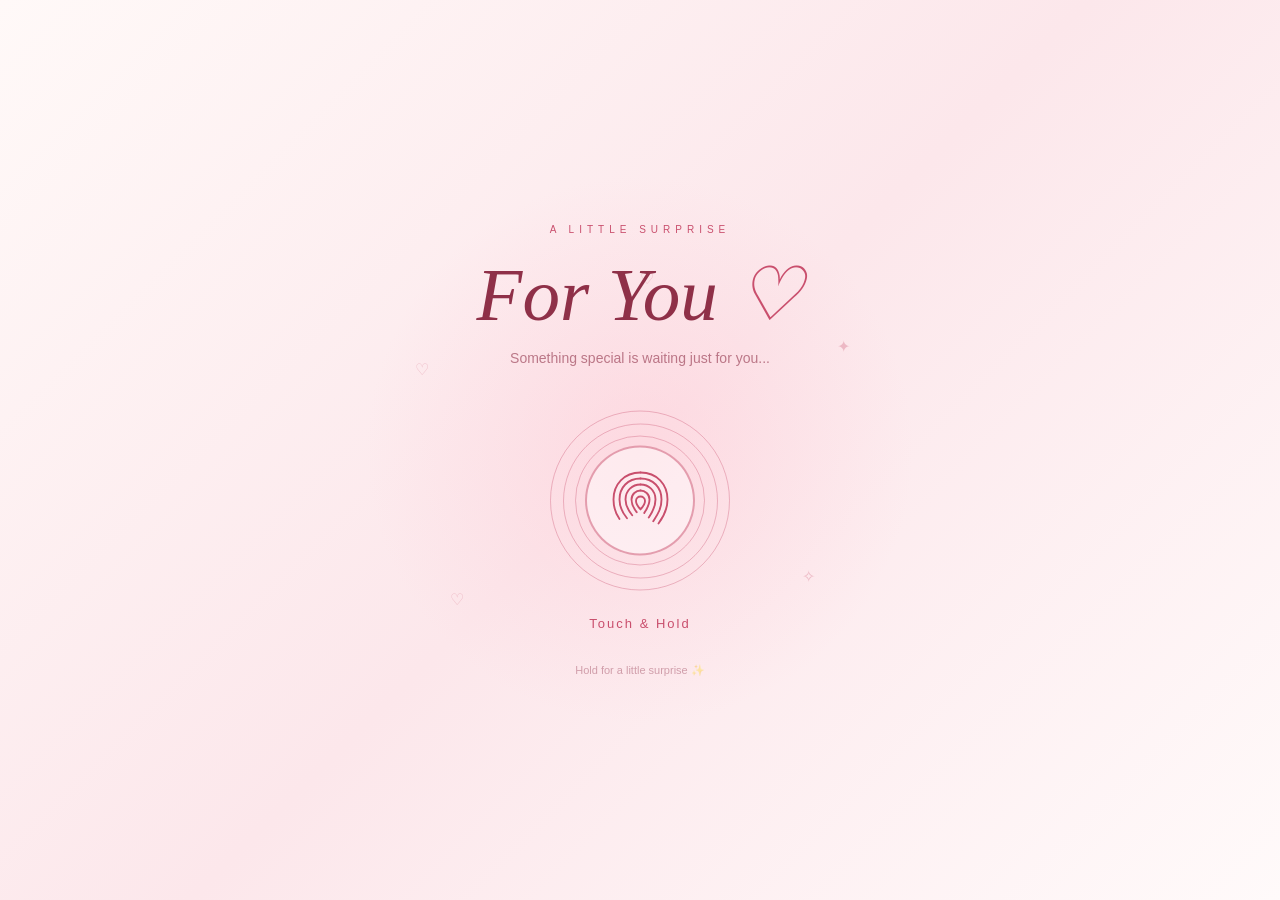
==== index.html @ 3e27fc53 "Birthday Surprise Website" ====
<!DOCTYPE html>
<html lang="en">

<head>

    <meta charset="UTF-8">

    <meta
        name="viewport"
        content="width=device-width, initial-scale=1.0, maximum-scale=1.0, user-scalable=no"
    >

    <title>A Little Surprise For You ❤️</title>

    <link
        rel="stylesheet"
        href="style.css"
    >

</head>


<body>


<!-- ======================================
     BACKGROUND PARTICLES
======================================= -->

<div id="particles"></div>


<!-- ======================================
     SCREEN 1
     FINGERPRINT UNLOCK
======================================= -->

<section
    id="unlockScreen"
    class="screen active"
>


    <div class="unlock-container">


        <div class="top-label">
            A LITTLE SURPRISE
        </div>


        <h1 class="unlock-title">

            For You

            <span>♡</span>

        </h1>


        <p class="unlock-subtitle">

            Something special is waiting
            just for you...

        </p>


        <!-- Fingerprint -->

        <div
            id="fingerprintButton"
            class="fingerprint-area"
        >

            <div class="fingerprint-ring ring-1"></div>

            <div class="fingerprint-ring ring-2"></div>

            <div class="fingerprint-ring ring-3"></div>


            <div class="fingerprint-icon">

                <svg
                    viewBox="0 0 100 100"
                    xmlns="http://www.w3.org/2000/svg"
                >

                    <path
                        d="M50 12
                           C28 12 14 28 14 48
                           C14 58 17 67 22 74"
                    />

                    <path
                        d="M50 20
                           C33 20 22 32 22 48
                           C22 59 27 67 32 73"
                    />

                    <path
                        d="M50 28
                           C39 28 30 36 30 48
                           C30 58 35 64 39 69"
                    />

                    <path
                        d="M50 36
                           C44 36 38 41 38 48
                           C38 56 42 61 45 65"
                    />

                    <path
                        d="M50 12
                           C72 12 86 28 86 48
                           C86 62 80 72 74 80"
                    />

                    <path
                        d="M50 20
                           C67 20 78 32 78 48
                           C78 61 72 69 67 77"
                    />

                    <path
                        d="M50 28
                           C61 28 70 36 70 48
                           C70 59 65 66 61 72"
                    />

                    <path
                        d="M50 36
                           C56 36 62 41 62 48
                           C62 56 58 61 55 66"
                    />

                    <path
                        d="M50 44
                           C47 44 44 46 44 50
                           C44 55 47 58 50 61
                           C53 58 56 55 56 50
                           C56 46 53 44 50 44
                           Z"
                    />

                </svg>

            </div>

        </div>


        <div
            id="unlockStatus"
            class="unlock-status"
        >

            Touch & Hold

        </div>


        <div
            id="progressContainer"
            class="progress-container"
        >

            <div
                id="progressBar"
                class="progress-bar"
            ></div>

        </div>


        <p class="hint">

            Hold for a little surprise ✨

        </p>


        <div class="floating-hearts">

            <span>♡</span>
            <span>✦</span>
            <span>♡</span>
            <span>✧</span>
            <span>♡</span>

        </div>


    </div>

</section>



<!-- ======================================
     SCREEN 2
     ACCESS GRANTED
======================================= -->

<section
    id="successScreen"
    class="screen"
>


    <div class="success-content">


        <div class="success-heart">

            ♥


        </div>


        <h1>

            ACCESS GRANTED

        </h1>


        <p>

            A little surprise
            is waiting for you...

        </p>


        <div class="loading-dots">

            <span></span>
            <span></span>
            <span></span>

        </div>


    </div>


</section>



<!-- ======================================
     SCREEN 3
     BIRTHDAY
======================================= -->

<section
    id="birthdayScreen"
    class="screen"
>


    <div class="birthday-background">


        <!-- Decorative Words -->

        <div class="decor-word word-1">
            LOVE ♡
        </div>

        <div class="decor-word word-2">
            HAPPINESS
        </div>

        <div class="decor-word word-3">
            DREAM BIG ✦
        </div>

        <div class="decor-word word-4">
            MAKE A WISH
        </div>

        <div class="decor-word word-5">
            YOU ARE SPECIAL
        </div>

        <div class="decor-word word-6">
            TODAY IS YOUR DAY
        </div>


        <!-- Main Card -->

        <div class="birthday-card">


            <div class="birthday-label">

                ✦ A SPECIAL DAY ✦

            </div>


            <h1 class="birthday-title">

                Happy Birthday

            </h1>


            <!-- Photo -->

            <div class="photo-container">


                <div class="photo-glow"></div>


                <div class="photo-frame">


                    <img
                        src="assets/friend.jpg"
                        alt="Birthday Person"
                    >


                </div>


                <div class="photo-star star-1">
                    ✦
                </div>

                <div class="photo-star star-2">
                    ♡
                </div>

                <div class="photo-star star-3">
                    ✧
                </div>


            </div>


            <h2 class="friend-name">

                <span id="friendName">
                    YOUR NAME
                </span>

                <span class="heart">
                    ♡
                </span>

            </h2>


            <p class="birthday-text">

                May your special day be filled
                with love, laughter and
                beautiful memories.

            </p>


            <p class="birthday-text">

                Wishing you a wonderful new chapter
                full of happiness and dreams
                coming true. ✨

            </p>


            <button
                id="wishButton"
                class="wish-button"
            >

                <span>✦</span>

                Make a Wish

                <span>✦</span>

            </button>


        </div>


        <div class="bottom-text">

            Made with love ♡

        </div>


    </div>

</section>



<!-- ======================================
     WISH POPUP
======================================= -->

<div
    id="wishPopup"
    class="wish-popup"
>


    <div class="wish-card">


        <button
            id="closePopup"
            class="close-button"
        >

            ×

        </button>


        <div class="popup-decoration">

            ♡

        </div>


        <div class="popup-photo">


            <img
                src="assets/friend.jpg"
                alt="Birthday"
            >


        </div>


        <div class="popup-cake">

            🎂

        </div>


        <h2>

            Make A Wish

        </h2>


        <p>

            Close your eyes,
            make a wish,
            and let this new year
            of your life be magical. ❤️

        </p>


        <button
            id="celebrateButton"
            class="celebrate-button"
        >

            Celebrate ✨

        </button>


    </div>


</div>



<!-- ======================================
     EFFECT CONTAINER
======================================= -->

<div
    id="effectContainer"
></div>



<script src="script.js"></script>


</body>

</html>
---- style.css ----
* {

    margin: 0;

    padding: 0;

    box-sizing: border-box;

    -webkit-tap-highlight-color:
        transparent;

}


:root {

    --dark-red:
        #8f3048;

    --rose:
        #c94f6d;

    --pink:
        #ee9eae;

    --pastel:
        #f8dce2;

    --cream:
        #fff9f8;

    --white:
        #ffffff;

}


html,
body {

    width: 100%;

    height: 100%;

    overflow: hidden;

}


body {

    font-family:

        "Georgia",
        "Times New Roman",
        serif;

    background:

        var(--cream);

    color:

        var(--dark-red);

}


/* =====================================
   SCREEN
===================================== */

.screen {

    position:
        fixed;

    inset:
        0;

    width:
        100%;

    height:
        100%;

    opacity:
        0;

    visibility:
        hidden;

    transition:

        opacity
        0.8s
        ease,

        visibility
        0.8s
        ease;

}


.screen.active {

    opacity:
        1;

    visibility:
        visible;

}


/* =====================================
   UNLOCK SCREEN
===================================== */

#unlockScreen {

    background:

        radial-gradient(

            circle at 50% 50%,

            rgba(
                255,
                190,
                205,
                0.35
            ),

            transparent 35%

        ),

        linear-gradient(

            135deg,

            #fff9f8,

            #fce7eb,

            #fffafa

        );

}


.unlock-container {

    position:
        absolute;

    top:
        50%;

    left:
        50%;

    transform:
        translate(
            -50%,
            -50%
        );

    width:
        min(
            90%,
            500px
        );

    text-align:
        center;

}


.top-label {

    font-family:
        Arial,
        sans-serif;

    font-size:
        10px;

    letter-spacing:
        5px;

    color:

        var(--rose);

    margin-bottom:
        15px;

}


.unlock-title {

    font-size:
        clamp(
            48px,
            12vw,
            75px
        );

    font-weight:
        normal;

    font-style:
        italic;

    color:

        var(--dark-red);

}


.unlock-title span {

    color:

        var(--rose);

}


.unlock-subtitle {

    margin-top:
        12px;

    color:

        rgba(
            143,
            48,
            72,
            0.6
        );

    font-family:
        Arial,
        sans-serif;

    font-size:
        14px;

}


/* =====================================
   FINGERPRINT
===================================== */

.fingerprint-area {

    position:
        relative;

    width:
        180px;

    height:
        180px;

    margin:
        45px
        auto
        25px;

    cursor:
        pointer;

    display:
        flex;

    justify-content:
        center;

    align-items:
        center;

}


.fingerprint-icon {

    position:
        relative;

    width:
        110px;

    height:
        110px;

    z-index:
        5;

    display:
        flex;

    justify-content:
        center;

    align-items:
        center;

    border:
        2px solid
        rgba(
            201,
            79,
            109,
            0.5
        );

    border-radius:
        50%;

    background:

        rgba(
            255,
            255,
            255,
            0.45
        );

    transition:
        0.3s;

}


.fingerprint-icon svg {

    width:
        75px;

    height:
        75px;

    fill:
        none;

    stroke:
        var(--rose);

    stroke-width:
        2.5;

    stroke-linecap:
        round;

}


.fingerprint-area.holding
.fingerprint-icon {

    background:

        rgba(
            255,
            100,
            130,
            0.15
        );

    box-shadow:

        0 0 35px
        rgba(
            201,
            79,
            109,
            0.45
        );

    transform:
        scale(1.08);

}


.fingerprint-ring {

    position:
        absolute;

    border:
        1px solid
        rgba(
            201,
            79,
            109,
            0.35
        );

    border-radius:
        50%;

    animation:
        ringPulse
        3s
        infinite;

}


.ring-1 {

    width:
        130px;

    height:
        130px;

}


.ring-2 {

    width:
        155px;

    height:
        155px;

    animation-delay:
        0.5s;

}


.ring-3 {

    width:
        180px;

    height:
        180px;

    animation-delay:
        1s;

}


@keyframes ringPulse {

    0% {

        transform:
            scale(
                0.9
            );

        opacity:
            0.2;

    }

    50% {

        transform:
            scale(
                1.05
            );

        opacity:
            0.6;

    }

    100% {

        transform:
            scale(
                0.9
            );

        opacity:
            0.2;

    }

}


/* =====================================
   STATUS
===================================== */

.unlock-status {

    font-family:
        Arial,
        sans-serif;

    font-size:
        13px;

    color:

        var(--rose);

    letter-spacing:
        2px;

}


.progress-container {

    width:
        150px;

    height:
        3px;

    margin:
        15px
        auto;

    border-radius:
        10px;

    background:

        rgba(
            201,
            79,
            109,
            0.15
        );

    overflow:
        hidden;

    opacity:
        0;

}


.progress-container.active {

    opacity:
        1;

}


.progress-bar {

    width:
        0%;

    height:
        100%;

    background:

        linear-gradient(

            90deg,

            var(--pink),

            var(--rose)

        );

}


.hint {

    font-family:
        Arial,
        sans-serif;

    color:

        rgba(
            143,
            48,
            72,
            0.4
        );

    font-size:
        11px;

}


/* =====================================
   FLOATING HEARTS
===================================== */

.floating-hearts span {

    position:
        absolute;

    color:

        rgba(
            201,
            79,
            109,
            0.3
        );

    animation:
        floatHeart
        5s
        infinite
        ease-in-out;

}


.floating-hearts span:nth-child(1) {

    left:
        5%;

    top:
        30%;

}


.floating-hearts span:nth-child(2) {

    right:
        8%;

    top:
        25%;

    animation-delay:
        1s;

}


.floating-hearts span:nth-child(3) {

    left:
        12%;

    bottom:
        15%;

    animation-delay:
        2s;

}


.floating-hearts span:nth-child(4) {

    right:
        15%;

    bottom:
        20%;

    animation-delay:
        3s;

}


.floating-hearts span:nth-child(5) {

    left:
        50%;

    top:
        10%;

    animation-delay:
        1.5s;

}


@keyframes floatHeart {

    0%,
    100% {

        transform:
            translateY(0)
            rotate(0deg);

    }

    50% {

        transform:
            translateY(-25px)
            rotate(10deg);

    }

}


/* =====================================
   SUCCESS SCREEN
===================================== */

#successScreen {

    display:
        flex;

    align-items:
        center;

    justify-content:
        center;

    background:

        linear-gradient(

            135deg,

            #b63f5a,

            #e98c9f,

            #f8cdd5

        );

}


.success-content {

    text-align:
        center;

    color:
        white;

}


.success-heart {

    font-size:
        80px;

    animation:
        heartBeat
        1s
        infinite;

}


.success-content h1 {

    margin-top:
        20px;

    font-family:
        Arial,
        sans-serif;

    font-size:
        25px;

    letter-spacing:
        5px;

}


.success-content p {

    margin-top:
        15px;

    font-size:
        16px;

    font-style:
        italic;

}


.loading-dots {

    margin-top:
        25px;

}


.loading-dots span {

    display:
        inline-block;

    width:
        7px;

    height:
        7px;

    margin:
        4px;

    background:
        white;

    border-radius:
        50%;

    animation:
        dot
        1s
        infinite;

}


.loading-dots span:nth-child(2) {

    animation-delay:
        0.2s;

}


.loading-dots span:nth-child(3) {

    animation-delay:
        0.4s;

}


@keyframes heartBeat {

    50% {

        transform:
            scale(
                1.2
            );

    }

}


/* =====================================
   BIRTHDAY SCREEN
===================================== */

#birthdayScreen {

    overflow:
        hidden;

}


.birthday-background {

    position:
        relative;

    width:
        100%;

    height:
        100%;

    display:
        flex;

    align-items:
        center;

    justify-content:
        center;

    background:

        radial-gradient(

            circle at 50% 45%,

            rgba(
                255,
                190,
                205,
                0.5
            ),

            transparent 35%

        ),

        linear-gradient(

            135deg,

            #fffafa,

            #fbe5e9,

            #fff8f7

        );

}


/* =====================================
   DECORATIVE WORDS
===================================== */

.decor-word {

    position:
        absolute;

    color:

        rgba(
            143,
            48,
            72,
            0.2
        );

    font-family:
        Arial,
        sans-serif;

    font-size:
        11px;

    letter-spacing:
        2px;

    animation:
        wordFloat
        6s
        infinite
        ease-in-out;

}


.word-1 {

    top:
        12%;

    left:
        8%;

}


.word-2 {

    top:
        25%;

    right:
        6%;

    animation-delay:
        1s;

}


.word-3 {

    bottom:
        20%;

    left:
        5%;

    animation-delay:
        2s;

}


.word-4 {

    bottom:
        12%;

    right:
        8%;

    animation-delay:
        3s;

}


.word-5 {

    top:
        8%;

    right:
        30%;

}


.word-6 {

    bottom:
        8%;

    left:
        30%;

}


@keyframes wordFloat {

    50% {

        transform:
            translateY(
                -15px
            )
            rotate(
                3deg
            );

    }

}


/* =====================================
   BIRTHDAY CARD
===================================== */

.birthday-card {

    position:
        relative;

    z-index:
        10;

    width:
        min(
            90%,
            560px
        );

    padding:
        35px
        30px;

    text-align:
        center;

    border:
        1px solid
        rgba(
            201,
            79,
            109,
            0.15
        );

    border-radius:
        35px;

    background:

        rgba(
            255,
            255,
            255,
            0.55
        );

    backdrop-filter:
        blur(
            20px
        );

    box-shadow:

        0 25px
        80px
        rgba(
            143,
            48,
            72,
            0.12
        );

    animation:
        birthdayAppear
        1.2s
        ease;

}


@keyframes birthdayAppear {

    from {

        opacity:
            0;

        transform:
            scale(
                0.85
            )
            translateY(
                30px
            );

    }

    to {

        opacity:
            1;

        transform:
            scale(
                1
            )
            translateY(
                0
            );

    }

}


.birthday-label {

    font-family:
        Arial,
        sans-serif;

    font-size:
        9px;

    letter-spacing:
        4px;

    color:

        var(--rose);

}


.birthday-title {

    margin:
        12px
        0
        20px;

    font-size:
        clamp(
            38px,
            9vw,
            62px
        );

    font-weight:
        normal;

    font-style:
        italic;

    color:

        var(--dark-red);

}


/* =====================================
   PHOTO
===================================== */

.photo-container {

    position:
        relative;

    width:
        165px;

    height:
        165px;

    margin:
        0
        auto
        18px;

}


.photo-glow {

    position:
        absolute;

    inset:
        -15px;

    border-radius:
        50%;

    background:

        radial-gradient(

            circle,

            rgba(
                238,
                158,
                174,
                0.6
            ),

            transparent 65%

        );

    filter:
        blur(
            12px
        );

}


.photo-frame {

    position:
        relative;

    width:
        165px;

    height:
        165px;

    padding:
        5px;

    border-radius:
        50%;

    background:

        linear-gradient(

            135deg,

            #c94f6d,

            #f3a6b8,

            #c94f6d

        );

}


.photo-frame img {

    width:
        100%;

    height:
        100%;

    object-fit:
        cover;

    border-radius:
        50%;

    border:
        4px
        solid
        white;

}


.photo-star {

    position:
        absolute;

    color:

        var(--rose);

    font-size:
        22px;

    animation:
        starFloat
        3s
        infinite;

}


.star-1 {

    right:
        -15px;

    top:
        5px;

}


.star-2 {

    left:
        -15px;

    bottom:
        10px;

    animation-delay:
        1s;

}


.star-3 {

    right:
        5px;

    bottom:
        -10px;

    animation-delay:
        2s;

}


@keyframes starFloat {

    50% {

        transform:
            translateY(
                -8px
            )
            rotate(
                15deg
            );

    }

}


/* =====================================
   NAME
===================================== */

.friend-name {

    font-size:
        30px;

    font-weight:
        normal;

    color:

        var(--dark-red);

}


.friend-name .heart {

    color:

        var(--rose);

}


.birthday-text {

    max-width:
        400px;

    margin:
        15px
        auto
        0;

    font-family:
        Arial,
        sans-serif;

    font-size:
        13px;

    line-height:
        1.6;

    color:

        rgba(
            143,
            48,
            72,
            0.65
        );

}


.birthday-text
+ .birthday-text {

    margin-top:
        6px;

}


/* =====================================
   WISH BUTTON
===================================== */

.wish-button {

    margin-top:
        25px;

    padding:
        14px
        28px;

    border:
        none;

    border-radius:
        50px;

    color:
        white;

    background:

        linear-gradient(

            135deg,

            #c94f6d,

            #e990a5

        );

    box-shadow:

        0 10px
        30px
        rgba(
            201,
            79,
            109,
            0.3
        );

    cursor:
        pointer;

    font-size:
        13px;

    letter-spacing:
        1px;

    transition:
        0.3s;

}


.wish-button:hover {

    transform:
        translateY(
            -3px
        )
        scale(
            1.04
        );

}


/* =====================================
   BOTTOM
===================================== */

.bottom-text {

    position:
        absolute;

    bottom:
        15px;

    left:
        50%;

    transform:
        translateX(
            -50%
        );

    font-family:
        Arial,
        sans-serif;

    font-size:
        10px;

    color:

        rgba(
            143,
            48,
            72,
            0.35
        );

}


/* =====================================
   POPUP
===================================== */

.wish-popup {

    position:
        fixed;

    inset:
        0;

    z-index:
        100;

    display:
        flex;

    justify-content:
        center;

    align-items:
        center;

    background:

        rgba(
            143,
            48,
            72,
            0.25
        );

    backdrop-filter:
        blur(
            10px
        );

    opacity:
        0;

    visibility:
        hidden;

    transition:
        0.4s;

}


.wish-popup.active {

    opacity:
        1;

    visibility:
        visible;

}


.wish-card {

    position:
        relative;

    width:
        min(
            88%,
            400px
        );

    padding:
        35px;

    text-align:
        center;

    border-radius:
        30px;

    background:

        #fffafa;

    box-shadow:

        0 30px
        80px
        rgba(
            143,
            48,
            72,
            0.25
        );

    animation:
        popupIn
        0.5s
        ease;

}


@keyframes popupIn {

    from {

        transform:
            scale(
                0.8
            );

    }

    to {

        transform:
            scale(
                1
            );

    }

}


.close-button {

    position:
        absolute;

    top:
        12px;

    right:
        18px;

    border:
        none;

    background:
        none;

    color:

        var(--rose);

    font-size:
        28px;

    cursor:
        pointer;

}


.popup-decoration {

    position:
        absolute;

    top:
        15px;

    left:
        25px;

    color:

        var(--pink);

    font-size:
        25px;

}


.popup-photo {

    width:
        90px;

    height:
        90px;

    margin:
        0
        auto
        10px;

    padding:
        3px;

    border-radius:
        50%;

    background:

        linear-gradient(

            135deg,

            var(--rose),

            var(--pink)

        );

}


.popup-photo img {

    width:
        100%;

    height:
        100%;

    object-fit:
        cover;

    border-radius:
        50%;

    border:
        3px
        solid
        white;

}


.popup-cake {

    font-size:
        55px;

}


.wish-card h2 {

    margin:
        8px
        0;

    font-size:
        32px;

    font-weight:
        normal;

    font-style:
        italic;

    color:

        var(--dark-red);

}


.wish-card p {

    font-family:
        Arial,
        sans-serif;

    font-size:
        13px;

    line-height:
        1.7;

    color:

        rgba(
            143,
            48,
            72,
            0.65
        );

}


.celebrate-button {

    margin-top:
        22px;

    padding:
        13px
        30px;

    border:
        none;

    border-radius:
        50px;

    color:
        white;

    background:

        linear-gradient(

            135deg,

            var(--rose),

            var(--pink)

        );

    cursor:
        pointer;

}


/* =====================================
   EFFECT
===================================== */

#effectContainer {

    position:
        fixed;

    inset:
        0;

    pointer-events:
        none;

    z-index:
        200;

}


.confetti {

    position:
        absolute;

    width:
        8px;

    height:
        12px;

    animation:

        confettiFall
        3s
        linear
        forwards;

}


@keyframes confettiFall {

    to {

        transform:

            translateY(
                110vh
            )
            rotate(
                720deg
            );

        opacity:
            0;

    }

}


/* =====================================
   MOBILE
===================================== */

@media
(max-width: 600px) {


    .birthday-card {

        padding:
            25px
            20px
            30px;

    }


    .photo-container,
    .photo-frame {

        width:
            135px;

        height:
            135px;

    }


    .birthday-title {

        margin-bottom:
            12px;

    }


    .birthday-text {

        font-size:
            12px;

    }


    .decor-word {

        font-size:
            8px;

    }


}
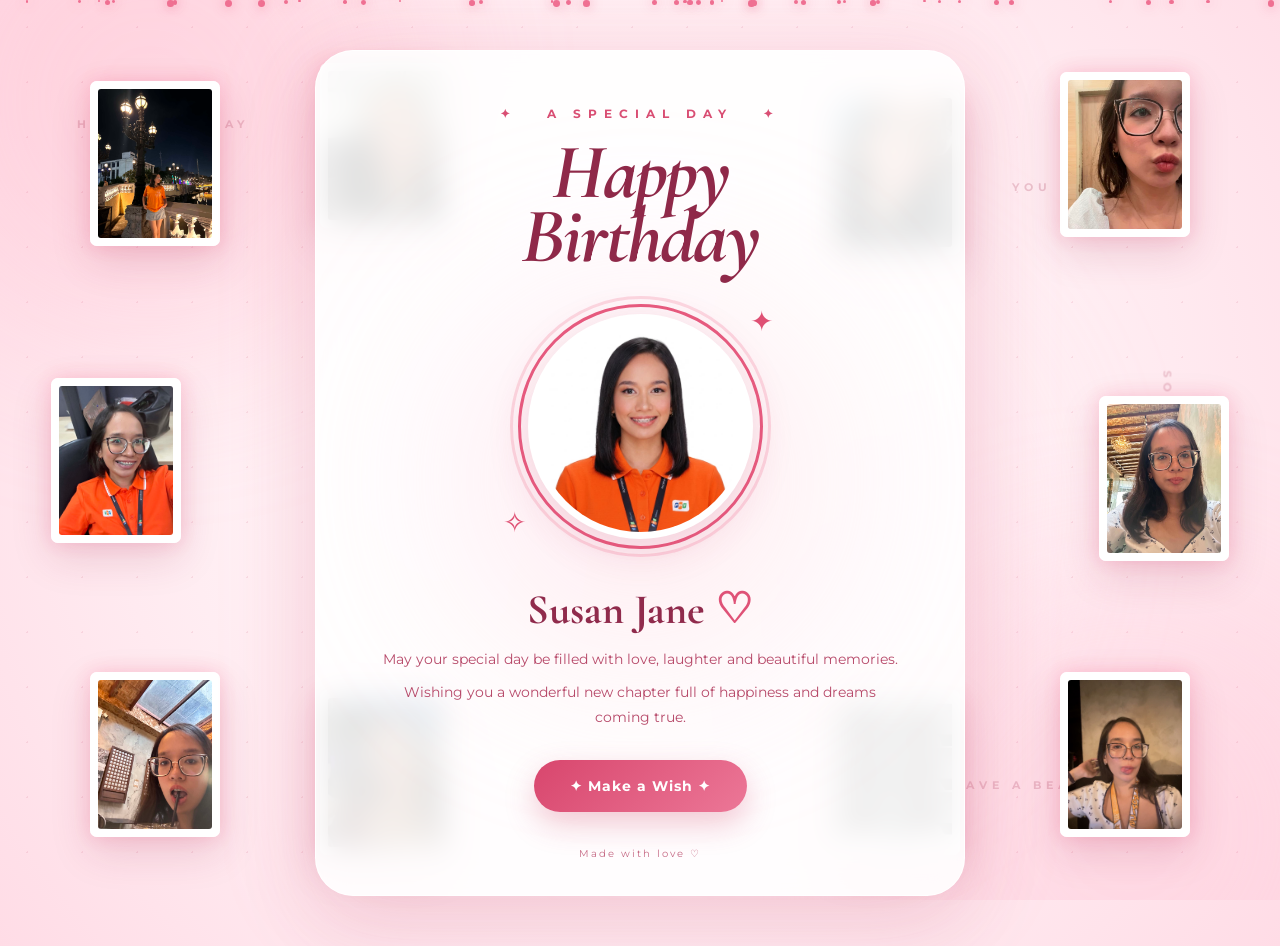
==== commit 0172b61e: "Add birthday animation and QR flow" ====
--- a/index.html
+++ b/index.html
@@ -1,509 +1,298 @@
-<!DOCTYPE html>
+<!doctype html>
 <html lang="en">
-
-<head>
-
-    <meta charset="UTF-8">
-
-    <meta
-        name="viewport"
-        content="width=device-width, initial-scale=1.0, maximum-scale=1.0, user-scalable=no"
-    >
-
-    <title>A Little Surprise For You ❤️</title>
+  <head>
+    <meta charset="UTF-8" />
+
+    <meta name="viewport" content="width=device-width, initial-scale=1.0" />
+
+    <title>A Special Birthday</title>
+
+    <link rel="stylesheet" href="style.css" />
 
     <link
-        rel="stylesheet"
-        href="style.css"
-    >
-
-</head>
-
-
-<body>
-
-
-<!-- ======================================
-     BACKGROUND PARTICLES
-======================================= -->
-
-<div id="particles"></div>
-
-
-<!-- ======================================
-     SCREEN 1
-     FINGERPRINT UNLOCK
-======================================= -->
-
-<section
-    id="unlockScreen"
-    class="screen active"
->
-
-
-    <div class="unlock-container">
-
-
-        <div class="top-label">
-            A LITTLE SURPRISE
-        </div>
-
-
-        <h1 class="unlock-title">
-
-            For You
-
-            <span>♡</span>
-
+      href="https://fonts.googleapis.com/css2?family=Cormorant+Garamond:ital,wght@0,500;0,600;0,700;1,500;1,600;1,700&family=Montserrat:wght@400;500;600;700&display=swap"
+      rel="stylesheet"
+    />
+  </head>
+
+  <body>
+    <!-- =========================================
+         BACKGROUND
+    ========================================== -->
+
+    <div class="background">
+      <div class="aurora aurora-1"></div>
+      <div class="aurora aurora-2"></div>
+      <div class="aurora aurora-3"></div>
+
+      <div class="stars"></div>
+
+      <div class="floating-text text-1">HAPPY BIRTHDAY</div>
+
+      <div class="floating-text text-2">YOU ARE SPECIAL</div>
+
+      <div class="floating-text text-3">LOVE YOU ♡</div>
+
+      <div class="floating-text text-4">DREAM BIG ✦</div>
+
+      <div class="floating-text text-5">HAVE A BEAUTIFUL DAY</div>
+
+      <div class="floating-text text-6">MAKE A WISH</div>
+
+      <div class="floating-text text-7">SO MUCH LOVE ♡</div>
+    </div>
+
+    <!-- =========================================
+         PARTICLES
+    ========================================== -->
+
+    <div id="particles"></div>
+
+    <!-- =========================================
+         MEMORY PHOTOS
+    ========================================== -->
+
+    <div class="memory-gallery">
+      <div class="memory-photo photo-1">
+        <img src="assets/a1.jpg" alt="" />
+      </div>
+
+      <div class="memory-photo photo-2">
+        <img src="assets/a2.jpg" alt="" />
+      </div>
+
+      <div class="memory-photo photo-3">
+        <img src="assets/a3.jpg" alt="" />
+      </div>
+
+      <div class="memory-photo photo-4">
+        <img src="assets/a4.jpg" alt="" />
+      </div>
+
+      <div class="memory-photo photo-5">
+        <img src="assets/a5.jpg" alt="" />
+      </div>
+
+      <div class="memory-photo photo-6">
+        <img src="assets/a6.jpg" alt="" />
+      </div>
+
+      <div class="memory-photo photo-7">
+        <img src="assets/a7.jpg" alt="" />
+      </div>
+
+      <div class="memory-photo photo-8">
+        <img src="assets/a8.jpg" alt="" />
+      </div>
+
+      <div class="memory-photo photo-9">
+        <img src="assets/a9.jpg" alt="" />
+      </div>
+
+      <div class="memory-photo photo-10">
+        <img src="assets/a10.jpg" alt="" />
+      </div>
+    </div>
+
+    <!-- =========================================
+         MAIN CONTENT
+    ========================================== -->
+
+    <main class="birthday-wrapper">
+      <section class="birthday-card">
+        <div class="card-glow"></div>
+
+        <div class="top-label">✦ &nbsp; A SPECIAL DAY &nbsp; ✦</div>
+
+        <!-- TITLE -->
+
+        <h1 class="birthday-title">
+          <span>Happy</span>
+          <span>Birthday</span>
         </h1>
 
-
-        <p class="unlock-subtitle">
-
-            Something special is waiting
-            just for you...
-
+        <!-- MAIN PHOTO -->
+
+        <div class="main-photo-wrapper">
+          <div class="photo-ring ring-1"></div>
+          <div class="photo-ring ring-2"></div>
+
+          <div class="main-photo">
+            <img src="assets/friend.jpg" alt="Birthday Girl" />
+          </div>
+
+          <div class="sparkle sparkle-1">✦</div>
+          <div class="sparkle sparkle-2">✧</div>
+        </div>
+
+        <!-- NAME -->
+
+        <h2 class="birthday-name">Susan Jane <span>♡</span></h2>
+
+        <!-- MESSAGE -->
+
+        <div class="birthday-message">
+          <p>
+            May your special day be filled with love, laughter and beautiful
+            memories.
+          </p>
+
+          <p>
+            Wishing you a wonderful new chapter full of happiness and dreams
+            coming true.
+          </p>
+        </div>
+
+        <!-- BUTTON -->
+
+        <button class="wish-button" id="wishButton">
+          <span>✦</span>
+          Make a Wish
+          <span>✦</span>
+        </button>
+
+        <div class="card-footer">Made with love ♡</div>
+      </section>
+    </main>
+
+    <!-- =========================================
+         WISH MODAL
+    ========================================== -->
+
+    <div class="wish-overlay" id="wishOverlay">
+      <div class="wish-modal">
+        <button class="close-button" id="closeButton">×</button>
+
+        <div class="modal-heart">♡</div>
+
+        <div class="modal-photo">
+          <img src="assets/friend.jpg" alt="" />
+        </div>
+
+        <div class="cake">🎂</div>
+
+        <h2>Make A Wish</h2>
+
+        <p>
+          Close your eyes, make a wish, and let this new year of your life be
+          magical.
+          <span>💗</span>
         </p>
 
-
-        <!-- Fingerprint -->
-
-        <div
-            id="fingerprintButton"
-            class="fingerprint-area"
-        >
-
-            <div class="fingerprint-ring ring-1"></div>
-
-            <div class="fingerprint-ring ring-2"></div>
-
-            <div class="fingerprint-ring ring-3"></div>
-
-
-            <div class="fingerprint-icon">
-
-                <svg
-                    viewBox="0 0 100 100"
-                    xmlns="http://www.w3.org/2000/svg"
-                >
-
-                    <path
-                        d="M50 12
-                           C28 12 14 28 14 48
-                           C14 58 17 67 22 74"
-                    />
-
-                    <path
-                        d="M50 20
-                           C33 20 22 32 22 48
-                           C22 59 27 67 32 73"
-                    />
-
-                    <path
-                        d="M50 28
-                           C39 28 30 36 30 48
-                           C30 58 35 64 39 69"
-                    />
-
-                    <path
-                        d="M50 36
-                           C44 36 38 41 38 48
-                           C38 56 42 61 45 65"
-                    />
-
-                    <path
-                        d="M50 12
-                           C72 12 86 28 86 48
-                           C86 62 80 72 74 80"
-                    />
-
-                    <path
-                        d="M50 20
-                           C67 20 78 32 78 48
-                           C78 61 72 69 67 77"
-                    />
-
-                    <path
-                        d="M50 28
-                           C61 28 70 36 70 48
-                           C70 59 65 66 61 72"
-                    />
-
-                    <path
-                        d="M50 36
-                           C56 36 62 41 62 48
-                           C62 56 58 61 55 66"
-                    />
-
-                    <path
-                        d="M50 44
-                           C47 44 44 46 44 50
-                           C44 55 47 58 50 61
-                           C53 58 56 55 56 50
-                           C56 46 53 44 50 44
-                           Z"
-                    />
-
-                </svg>
-
-            </div>
-
-        </div>
-
-
-        <div
-            id="unlockStatus"
-            class="unlock-status"
-        >
-
-            Touch & Hold
-
-        </div>
-
-
-        <div
-            id="progressContainer"
-            class="progress-container"
-        >
-
-            <div
-                id="progressBar"
-                class="progress-bar"
-            ></div>
-
-        </div>
-
-
-        <p class="hint">
-
-            Hold for a little surprise ✨
-
-        </p>
-
-
-        <div class="floating-hearts">
-
-            <span>♡</span>
-            <span>✦</span>
-            <span>♡</span>
-            <span>✧</span>
-            <span>♡</span>
-
-        </div>
-
-
-    </div>
-
-</section>
-
-
-
-<!-- ======================================
-     SCREEN 2
-     ACCESS GRANTED
-======================================= -->
-
-<section
-    id="successScreen"
-    class="screen"
->
-
-
-    <div class="success-content">
-
-
-        <div class="success-heart">
-
-            ♥
-
-
-        </div>
-
-
-        <h1>
-
-            ACCESS GRANTED
-
-        </h1>
-
-
-        <p>
-
-            A little surprise
-            is waiting for you...
-
-        </p>
-
-
-        <div class="loading-dots">
-
-            <span></span>
-            <span></span>
-            <span></span>
-
-        </div>
-
-
-    </div>
-
-
-</section>
-
-
-
-<!-- ======================================
-     SCREEN 3
-     BIRTHDAY
-======================================= -->
-
-<section
-    id="birthdayScreen"
-    class="screen"
->
-
-
-    <div class="birthday-background">
-
-
-        <!-- Decorative Words -->
-
-        <div class="decor-word word-1">
-            LOVE ♡
-        </div>
-
-        <div class="decor-word word-2">
-            HAPPINESS
-        </div>
-
-        <div class="decor-word word-3">
-            DREAM BIG ✦
-        </div>
-
-        <div class="decor-word word-4">
-            MAKE A WISH
-        </div>
-
-        <div class="decor-word word-5">
-            YOU ARE SPECIAL
-        </div>
-
-        <div class="decor-word word-6">
-            TODAY IS YOUR DAY
-        </div>
-
-
-        <!-- Main Card -->
-
-        <div class="birthday-card">
-
-
-            <div class="birthday-label">
-
-                ✦ A SPECIAL DAY ✦
-
-            </div>
-
-
-            <h1 class="birthday-title">
-
-                Happy Birthday
-
-            </h1>
-
-
-            <!-- Photo -->
-
-            <div class="photo-container">
-
-
-                <div class="photo-glow"></div>
-
-
-                <div class="photo-frame">
-
-
-                    <img
-                        src="assets/friend.jpg"
-                        alt="Birthday Person"
-                    >
-
-
-                </div>
-
-
-                <div class="photo-star star-1">
-                    ✦
-                </div>
-
-                <div class="photo-star star-2">
-                    ♡
-                </div>
-
-                <div class="photo-star star-3">
-                    ✧
-                </div>
-
-
-            </div>
-
-
-            <h2 class="friend-name">
-
-                <span id="friendName">
-                    YOUR NAME
-                </span>
-
-                <span class="heart">
-                    ♡
-                </span>
-
-            </h2>
-
-
-            <p class="birthday-text">
-
-                May your special day be filled
-                with love, laughter and
-                beautiful memories.
-
-            </p>
-
-
-            <p class="birthday-text">
-
-                Wishing you a wonderful new chapter
-                full of happiness and dreams
-                coming true. ✨
-
-            </p>
-
-
-            <button
-                id="wishButton"
-                class="wish-button"
-            >
-
-                <span>✦</span>
-
-                Make a Wish
-
-                <span>✦</span>
-
-            </button>
-
-
-        </div>
-
-
-        <div class="bottom-text">
-
-            Made with love ♡
-
-        </div>
-
-
-    </div>
-
-</section>
-
-
-
-<!-- ======================================
-     WISH POPUP
-======================================= -->
-
-<div
-    id="wishPopup"
-    class="wish-popup"
->
-
-
-    <div class="wish-card">
-
-
-        <button
-            id="closePopup"
-            class="close-button"
-        >
-
-            ×
-
+        <button class="celebrate-button" id="celebrateButton">
+          Celebrate ✨
         </button>
-
-
-        <div class="popup-decoration">
-
-            ♡
-
-        </div>
-
-
-        <div class="popup-photo">
-
-
-            <img
-                src="assets/friend.jpg"
-                alt="Birthday"
-            >
-
-
-        </div>
-
-
-        <div class="popup-cake">
-
-            🎂
-
-        </div>
-
-
-        <h2>
-
-            Make A Wish
-
-        </h2>
-
-
-        <p>
-
-            Close your eyes,
-            make a wish,
-            and let this new year
-            of your life be magical. ❤️
-
-        </p>
-
-
-        <button
-            id="celebrateButton"
-            class="celebrate-button"
-        >
-
-            Celebrate ✨
-
-        </button>
-
-
-    </div>
-
-
-</div>
-
-
-
-<!-- ======================================
-     EFFECT CONTAINER
-======================================= -->
-
-<div
-    id="effectContainer"
-></div>
-
-
-
-<script src="script.js"></script>
-
-
-</body>
-
-</html>+      </div>
+    </div>
+
+    <!-- =========================================
+         CELEBRATION SCREEN
+    ========================================== -->
+
+    <div class="celebration" id="celebration">
+      <div class="celebration-content">
+        <div class="big-heart">♡</div>
+
+        <h2>Happy Birthday!</h2>
+
+        <p>May all your wishes come true.</p>
+
+        <div class="celebration-photo">
+          <img src="assets/friend.jpg" alt="" />
+        </div>
+
+        <button id="backButton">Back to memories ♡</button>
+      </div>
+    </div>
+
+    <script src="script.js"></script>
+
+    <!-- Magical Birthday Effects -->
+    <div class="birthday-effects">
+      <div class="sparkles"></div>
+      <div class="hearts"></div>
+      <div class="petals"></div>
+    </div>
+
+    <script>
+      const hearts = document.querySelector(".hearts");
+      const petals = document.querySelector(".petals");
+      const sparkles = document.querySelector(".sparkles");
+
+      // Floating hearts
+      function createHeart() {
+        const heart = document.createElement("span");
+        heart.innerHTML = ["♡", "♥", "❤", "♡"][Math.floor(Math.random() * 4)];
+
+        heart.style.left = Math.random() * 100 + "vw";
+        heart.style.animationDuration = 5 + Math.random() * 5 + "s";
+        heart.style.fontSize = 12 + Math.random() * 20 + "px";
+        heart.style.opacity = 0.3 + Math.random() * 0.5;
+
+        hearts.appendChild(heart);
+
+        setTimeout(() => {
+          heart.remove();
+        }, 10000);
+      }
+
+      setInterval(createHeart, 800);
+
+      // Falling petals
+      function createPetal() {
+        const petal = document.createElement("span");
+
+        petal.innerHTML = "✦";
+        petal.style.left = Math.random() * 100 + "vw";
+        petal.style.animationDuration = 6 + Math.random() * 6 + "s";
+        petal.style.fontSize = 8 + Math.random() * 15 + "px";
+        petal.style.opacity = 0.2 + Math.random() * 0.5;
+
+        petals.appendChild(petal);
+
+        setTimeout(() => {
+          petal.remove();
+        }, 12000);
+      }
+
+      setInterval(createPetal, 500);
+
+      // Sparkles
+      function createSparkle() {
+        const sparkle = document.createElement("span");
+
+        sparkle.innerHTML = "✧";
+        sparkle.style.left = Math.random() * 100 + "vw";
+        sparkle.style.top = Math.random() * 100 + "vh";
+        sparkle.style.animationDuration = 1.5 + Math.random() * 2 + "s";
+
+        sparkles.appendChild(sparkle);
+
+        setTimeout(() => {
+          sparkle.remove();
+        }, 4000);
+      }
+
+      setInterval(createSparkle, 250);
+
+      // Click hearts
+      document.addEventListener("click", function (e) {
+        for (let i = 0; i < 5; i++) {
+          const heart = document.createElement("span");
+
+          heart.innerHTML = "❤";
+          heart.className = "click-heart";
+
+          heart.style.left = e.clientX + (Math.random() * 40 - 20) + "px";
+          heart.style.top = e.clientY + (Math.random() * 40 - 20) + "px";
+
+          document.body.appendChild(heart);
+
+          setTimeout(() => {
+            heart.remove();
+          }, 1200);
+        }
+      });
+    </script>
+  </body>
+</html>
--- a/style.css
+++ b/style.css
@@ -1,775 +1,1455 @@
+/* =========================================
+   RESET
+========================================= */
+
 * {
-
     margin: 0;
-
     padding: 0;
-
     box-sizing: border-box;
-
-    -webkit-tap-highlight-color:
-        transparent;
-
-}
-
-
-:root {
-
-    --dark-red:
-        #8f3048;
-
-    --rose:
-        #c94f6d;
-
-    --pink:
-        #ee9eae;
-
-    --pastel:
-        #f8dce2;
-
-    --cream:
-        #fff9f8;
-
-    --white:
-        #ffffff;
-
 }
 
 
 html,
 body {
-
     width: 100%;
-
-    height: 100%;
+    min-height: 100%;
+}
+
+
+body {
+
+    font-family: "Montserrat", sans-serif;
+
+    background:
+        radial-gradient(
+            circle at 50% 45%,
+            #fffdfd 0%,
+            #fff7f9 30%,
+            #ffeaf0 65%,
+            #ffdce6 100%
+        );
+
+    color: #8f2949;
+
+    overflow-x: hidden;
+
+}
+
+
+/* =========================================
+   BACKGROUND
+========================================= */
+
+.background {
+
+    position: fixed;
+
+    inset: 0;
 
     overflow: hidden;
 
-}
-
-
-body {
-
-    font-family:
-
-        "Georgia",
-        "Times New Roman",
-        serif;
-
-    background:
-
-        var(--cream);
-
-    color:
-
-        var(--dark-red);
-
-}
-
-
-/* =====================================
-   SCREEN
-===================================== */
-
-.screen {
-
-    position:
-        fixed;
-
-    inset:
-        0;
-
-    width:
-        100%;
-
-    height:
-        100%;
-
-    opacity:
-        0;
-
-    visibility:
-        hidden;
+    pointer-events: none;
+
+    z-index: -10;
+
+}
+
+
+.aurora {
+
+    position: absolute;
+
+    width: 500px;
+
+    height: 500px;
+
+    border-radius: 50%;
+
+    filter: blur(90px);
+
+    opacity: 0.35;
+
+    animation:
+        auroraFloat
+        12s
+        ease-in-out
+        infinite
+        alternate;
+
+}
+
+
+.aurora-1 {
+
+    background: #ffb6c9;
+
+    top: -150px;
+
+    left: -100px;
+
+}
+
+
+.aurora-2 {
+
+    background: #ffc6d7;
+
+    bottom: -180px;
+
+    right: -100px;
+
+    animation-delay: 2s;
+
+}
+
+
+.aurora-3 {
+
+    background: #ffdbe7;
+
+    top: 30%;
+
+    left: 40%;
+
+    animation-delay: 4s;
+
+}
+
+
+@keyframes auroraFloat {
+
+    from {
+
+        transform:
+            translate3d(
+                0,
+                0,
+                0
+            )
+            scale(1);
+
+    }
+
+    to {
+
+        transform:
+            translate3d(
+                50px,
+                -30px,
+                0
+            )
+            scale(1.15);
+
+    }
+
+}
+
+
+/* =========================================
+   STARS
+========================================= */
+
+.stars {
+
+    position: absolute;
+
+    inset: 0;
+
+    background-image:
+
+        radial-gradient(
+            circle,
+            rgba(196, 55, 94, 0.35)
+            1px,
+            transparent 1px
+        );
+
+    background-size: 55px 55px;
+
+    opacity: 0.3;
+
+    animation:
+        starsMove
+        20s
+        linear
+        infinite;
+
+}
+
+
+@keyframes starsMove {
+
+    from {
+        transform: translateY(0);
+    }
+
+    to {
+        transform: translateY(-55px);
+    }
+
+}
+
+
+/* =========================================
+   FLOATING TEXT
+========================================= */
+
+.floating-text {
+
+    position: fixed;
+
+    color: #a52e50;
+
+    font-size: 11px;
+
+    font-weight: 700;
+
+    letter-spacing: 5px;
+
+    opacity: 0.22;
+
+    pointer-events: none;
+
+    white-space: nowrap;
+
+}
+
+
+.text-1 {
+
+    top: 13%;
+
+    left: 6%;
+
+}
+
+
+.text-2 {
+
+    top: 20%;
+
+    right: 7%;
+
+}
+
+
+.text-3 {
+
+    bottom: 20%;
+
+    left: 7%;
+
+}
+
+
+.text-4 {
+
+    bottom: 10%;
+
+    left: 28%;
+
+}
+
+
+.text-5 {
+
+    bottom: 12%;
+
+    right: 7%;
+
+}
+
+
+.text-6 {
+
+    top: 50%;
+
+    left: 2%;
+
+    transform: rotate(-90deg);
+
+}
+
+
+.text-7 {
+
+    top: 50%;
+
+    right: 2%;
+
+    transform: rotate(90deg);
+
+}
+
+
+/* =========================================
+   PARTICLES
+========================================= */
+
+#particles {
+
+    position: fixed;
+
+    inset: 0;
+
+    pointer-events: none;
+
+    z-index: 0;
+
+}
+
+
+.particle {
+
+    position: absolute;
+
+    width: 5px;
+
+    height: 5px;
+
+    border-radius: 50%;
+
+    background: #ef7092;
+
+    box-shadow:
+        0 0 12px
+        rgba(
+            239,
+            112,
+            146,
+            0.8
+        );
+
+    animation:
+        particleFloat
+        linear
+        infinite;
+
+}
+
+
+@keyframes particleFloat {
+
+    0% {
+
+        transform:
+            translateY(110vh)
+            scale(0);
+
+        opacity: 0;
+
+    }
+
+    15% {
+
+        opacity: 1;
+
+    }
+
+    85% {
+
+        opacity: 0.8;
+
+    }
+
+    100% {
+
+        transform:
+            translateY(-10vh)
+            scale(1);
+
+        opacity: 0;
+
+    }
+
+}
+
+
+/* =========================================
+   MEMORY GALLERY
+========================================= */
+
+.memory-gallery {
+
+    position: fixed;
+
+    inset: 0;
+
+    pointer-events: none;
+
+    z-index: 2;
+
+}
+
+
+.memory-photo {
+
+    position: absolute;
+
+    width: 130px;
+
+    height: 165px;
+
+    padding: 8px;
+
+    background: #ffffff;
+
+    border-radius: 7px;
+
+    box-shadow:
+
+        0 15px 40px
+        rgba(
+            140,
+            34,
+            70,
+            0.16
+        ),
+
+        0 0 18px
+        rgba(
+            255,
+            105,
+            145,
+            0.25
+        );
 
     transition:
-
-        opacity
-        0.8s
-        ease,
-
-        visibility
-        0.8s
-        ease;
-
-}
-
-
-.screen.active {
-
-    opacity:
-        1;
-
-    visibility:
-        visible;
-
-}
-
-
-/* =====================================
-   UNLOCK SCREEN
-===================================== */
-
-#unlockScreen {
-
-    background:
-
-        radial-gradient(
-
-            circle at 50% 50%,
-
-            rgba(
-                255,
-                190,
-                205,
-                0.35
-            ),
-
-            transparent 35%
-
-        ),
-
-        linear-gradient(
-
-            135deg,
-
-            #fff9f8,
-
-            #fce7eb,
-
-            #fffafa
-
-        );
-
-}
-
-
-.unlock-container {
-
-    position:
-        absolute;
-
-    top:
-        50%;
-
-    left:
-        50%;
-
-    transform:
-        translate(
-            -50%,
-            -50%
-        );
-
-    width:
-        min(
-            90%,
-            500px
-        );
-
-    text-align:
-        center;
-
-}
-
-
-.top-label {
-
-    font-family:
-        Arial,
-        sans-serif;
-
-    font-size:
-        10px;
-
-    letter-spacing:
-        5px;
-
-    color:
-
-        var(--rose);
-
-    margin-bottom:
-        15px;
-
-}
-
-
-.unlock-title {
-
-    font-size:
-        clamp(
-            48px,
-            12vw,
-            75px
-        );
-
-    font-weight:
-        normal;
-
-    font-style:
-        italic;
-
-    color:
-
-        var(--dark-red);
-
-}
-
-
-.unlock-title span {
-
-    color:
-
-        var(--rose);
-
-}
-
-
-.unlock-subtitle {
-
-    margin-top:
-        12px;
-
-    color:
-
-        rgba(
-            143,
-            48,
-            72,
-            0.6
-        );
-
-    font-family:
-        Arial,
-        sans-serif;
-
-    font-size:
-        14px;
-
-}
-
-
-/* =====================================
-   FINGERPRINT
-===================================== */
-
-.fingerprint-area {
-
-    position:
-        relative;
-
-    width:
-        180px;
-
-    height:
-        180px;
-
-    margin:
-        45px
-        auto
-        25px;
-
-    cursor:
-        pointer;
-
-    display:
-        flex;
-
-    justify-content:
-        center;
-
-    align-items:
-        center;
-
-}
-
-
-.fingerprint-icon {
-
-    position:
-        relative;
-
-    width:
-        110px;
-
-    height:
-        110px;
-
-    z-index:
-        5;
-
-    display:
-        flex;
-
-    justify-content:
-        center;
-
-    align-items:
-        center;
-
-    border:
-        2px solid
-        rgba(
-            201,
-            79,
-            109,
-            0.5
-        );
-
-    border-radius:
-        50%;
-
-    background:
-
+        transform 0.5s ease;
+
+    animation:
+        photoFloat
+        5s
+        ease-in-out
+        infinite
+        alternate;
+
+}
+
+
+.memory-photo::after {
+
+    content: "";
+
+    position: absolute;
+
+    inset: 0;
+
+    border-radius: 7px;
+
+    box-shadow:
+        inset
+        0
+        0
+        0
+        1px
         rgba(
             255,
             255,
             255,
-            0.45
+            0.8
         );
 
-    transition:
-        0.3s;
-
-}
-
-
-.fingerprint-icon svg {
-
-    width:
-        75px;
-
-    height:
-        75px;
-
-    fill:
-        none;
-
-    stroke:
-        var(--rose);
-
-    stroke-width:
-        2.5;
-
-    stroke-linecap:
-        round;
-
-}
-
-
-.fingerprint-area.holding
-.fingerprint-icon {
+}
+
+
+.memory-photo img {
+
+    width: 100%;
+
+    height: 100%;
+
+    object-fit: cover;
+
+    border-radius: 3px;
+
+}
+
+
+@keyframes photoFloat {
+
+    from {
+
+        transform:
+            translateY(0)
+            rotate(var(--rotation));
+
+    }
+
+    to {
+
+        transform:
+            translateY(-12px)
+            rotate(var(--rotation));
+
+    }
+
+}
+
+
+/* =========================================
+   PHOTO POSITIONS
+========================================= */
+
+.photo-1 {
+
+    top: 9%;
+
+    left: 7%;
+
+    --rotation: -8deg;
+
+}
+
+
+.photo-2 {
+
+    top: 7%;
+
+    left: 25%;
+
+    --rotation: 5deg;
+
+}
+
+
+.photo-3 {
+
+    top: 10%;
+
+    right: 25%;
+
+    --rotation: -6deg;
+
+}
+
+
+.photo-4 {
+
+    top: 8%;
+
+    right: 7%;
+
+    --rotation: 8deg;
+
+}
+
+
+.photo-5 {
+
+    top: 42%;
+
+    left: 4%;
+
+    --rotation: 6deg;
+
+}
+
+
+.photo-6 {
+
+    top: 44%;
+
+    right: 4%;
+
+    --rotation: -7deg;
+
+}
+
+
+.photo-7 {
+
+    bottom: 7%;
+
+    left: 7%;
+
+    --rotation: -6deg;
+
+}
+
+
+.photo-8 {
+
+    bottom: 5%;
+
+    left: 25%;
+
+    --rotation: 7deg;
+
+}
+
+
+.photo-9 {
+
+    bottom: 5%;
+
+    right: 25%;
+
+    --rotation: -8deg;
+
+}
+
+
+.photo-10 {
+
+    bottom: 7%;
+
+    right: 7%;
+
+    --rotation: 6deg;
+
+}
+
+
+/* =========================================
+   MAIN CARD
+========================================= */
+
+.birthday-wrapper {
+
+    min-height: 100vh;
+
+    display: flex;
+
+    justify-content: center;
+
+    align-items: center;
+
+    padding: 50px 250px;
+
+    position: relative;
+
+    z-index: 5;
+
+}
+
+
+.birthday-card {
+
+    position: relative;
+
+    width: 650px;
+
+    min-height: 790px;
+
+    padding:
+        55px
+        55px
+        35px;
 
     background:
-
         rgba(
             255,
-            100,
-            130,
-            0.15
+            255,
+            255,
+            0.88
         );
-
-    box-shadow:
-
-        0 0 35px
-        rgba(
-            201,
-            79,
-            109,
-            0.45
-        );
-
-    transform:
-        scale(1.08);
-
-}
-
-
-.fingerprint-ring {
-
-    position:
-        absolute;
 
     border:
         1px solid
         rgba(
-            201,
-            79,
-            109,
-            0.35
+            255,
+            255,
+            255,
+            0.95
         );
 
-    border-radius:
-        50%;
+    border-radius: 38px;
+
+    box-shadow:
+
+        0 30px 80px
+        rgba(
+            170,
+            60,
+            90,
+            0.14
+        ),
+
+        0 0 100px
+        rgba(
+            255,
+            135,
+            165,
+            0.2
+        );
+
+    backdrop-filter:
+        blur(15px);
+
+    text-align: center;
+
+    overflow: hidden;
+
+    animation:
+        cardAppear
+        1.2s
+        ease
+        both;
+
+}
+
+
+@keyframes cardAppear {
+
+    from {
+
+        opacity: 0;
+
+        transform:
+            translateY(40px)
+            scale(0.96);
+
+    }
+
+    to {
+
+        opacity: 1;
+
+        transform:
+            translateY(0)
+            scale(1);
+
+    }
+
+}
+
+
+.card-glow {
+
+    position: absolute;
+
+    width: 350px;
+
+    height: 350px;
+
+    background: #ffd0dc;
+
+    border-radius: 50%;
+
+    filter: blur(100px);
+
+    opacity: 0.4;
+
+    top: 30%;
+
+    left: 50%;
+
+    transform: translateX(-50%);
+
+    pointer-events: none;
+
+}
+
+
+/* =========================================
+   TOP LABEL
+========================================= */
+
+.top-label {
+
+    position: relative;
+
+    font-size: 12px;
+
+    font-weight: 700;
+
+    letter-spacing: 7px;
+
+    color: #d94e73;
+
+    margin-bottom: 20px;
+
+}
+
+
+/* =========================================
+   TITLE
+========================================= */
+
+.birthday-title {
+
+    position: relative;
+
+    margin-bottom: 35px;
+
+    color: #8f2949;
+
+    font-family:
+        "Cormorant Garamond",
+        serif;
+
+    font-size: 78px;
+
+    font-weight: 700;
+
+    font-style: italic;
+
+    line-height: 0.82;
+
+    letter-spacing: -2px;
+
+}
+
+
+.birthday-title span {
+
+    display: block;
+
+}
+
+
+/* =========================================
+   MAIN PHOTO
+========================================= */
+
+.main-photo-wrapper {
+
+    position: relative;
+
+    width: 245px;
+
+    height: 245px;
+
+    margin:
+        0
+        auto
+        35px;
+
+}
+
+
+.main-photo {
+
+    position: absolute;
+
+    inset: 10px;
+
+    border-radius: 50%;
+
+    overflow: hidden;
+
+    background: white;
+
+    border:
+        7px
+        solid
+        white;
+
+    box-shadow:
+        0
+        10px
+        40px
+        rgba(
+            190,
+            50,
+            90,
+            0.18
+        );
+
+    z-index: 3;
+
+}
+
+
+.main-photo img {
+
+    width: 100%;
+
+    height: 100%;
+
+    object-fit: cover;
+
+}
+
+
+.photo-ring {
+
+    position: absolute;
+
+    border-radius: 50%;
+
+    inset: 0;
+
+    border:
+        3px
+        solid
+        #e85c80;
 
     animation:
         ringPulse
         3s
+        ease-in-out
         infinite;
 
 }
 
 
-.ring-1 {
-
-    width:
-        130px;
-
-    height:
-        130px;
-
-}
-
-
 .ring-2 {
 
-    width:
-        155px;
-
-    height:
-        155px;
-
-    animation-delay:
-        0.5s;
-
-}
-
-
-.ring-3 {
-
-    width:
-        180px;
-
-    height:
-        180px;
-
-    animation-delay:
-        1s;
+    inset: -8px;
+
+    border-color:
+        rgba(
+            241,
+            117,
+            147,
+            0.25
+        );
+
+    animation-delay: 1s;
 
 }
 
 
 @keyframes ringPulse {
-
-    0% {
-
-        transform:
-            scale(
-                0.9
-            );
-
-        opacity:
-            0.2;
-
-    }
-
-    50% {
-
-        transform:
-            scale(
-                1.05
-            );
-
-        opacity:
-            0.6;
-
-    }
-
-    100% {
-
-        transform:
-            scale(
-                0.9
-            );
-
-        opacity:
-            0.2;
-
-    }
-
-}
-
-
-/* =====================================
-   STATUS
-===================================== */
-
-.unlock-status {
-
-    font-family:
-        Arial,
-        sans-serif;
-
-    font-size:
-        13px;
-
-    color:
-
-        var(--rose);
-
-    letter-spacing:
-        2px;
-
-}
-
-
-.progress-container {
-
-    width:
-        150px;
-
-    height:
-        3px;
-
-    margin:
-        15px
-        auto;
-
-    border-radius:
-        10px;
-
-    background:
-
-        rgba(
-            201,
-            79,
-            109,
-            0.15
-        );
-
-    overflow:
-        hidden;
-
-    opacity:
-        0;
-
-}
-
-
-.progress-container.active {
-
-    opacity:
-        1;
-
-}
-
-
-.progress-bar {
-
-    width:
-        0%;
-
-    height:
-        100%;
-
-    background:
-
-        linear-gradient(
-
-            90deg,
-
-            var(--pink),
-
-            var(--rose)
-
-        );
-
-}
-
-
-.hint {
-
-    font-family:
-        Arial,
-        sans-serif;
-
-    color:
-
-        rgba(
-            143,
-            48,
-            72,
-            0.4
-        );
-
-    font-size:
-        11px;
-
-}
-
-
-/* =====================================
-   FLOATING HEARTS
-===================================== */
-
-.floating-hearts span {
-
-    position:
-        absolute;
-
-    color:
-
-        rgba(
-            201,
-            79,
-            109,
-            0.3
-        );
-
-    animation:
-        floatHeart
-        5s
-        infinite
-        ease-in-out;
-
-}
-
-
-.floating-hearts span:nth-child(1) {
-
-    left:
-        5%;
-
-    top:
-        30%;
-
-}
-
-
-.floating-hearts span:nth-child(2) {
-
-    right:
-        8%;
-
-    top:
-        25%;
-
-    animation-delay:
-        1s;
-
-}
-
-
-.floating-hearts span:nth-child(3) {
-
-    left:
-        12%;
-
-    bottom:
-        15%;
-
-    animation-delay:
-        2s;
-
-}
-
-
-.floating-hearts span:nth-child(4) {
-
-    right:
-        15%;
-
-    bottom:
-        20%;
-
-    animation-delay:
-        3s;
-
-}
-
-
-.floating-hearts span:nth-child(5) {
-
-    left:
-        50%;
-
-    top:
-        10%;
-
-    animation-delay:
-        1.5s;
-
-}
-
-
-@keyframes floatHeart {
 
     0%,
     100% {
+
+        transform: scale(1);
+
+        opacity: 0.8;
+
+    }
+
+    50% {
+
+        transform: scale(1.05);
+
+        opacity: 0.35;
+
+    }
+
+}
+
+
+.sparkle {
+
+    position: absolute;
+
+    color: #df5074;
+
+    font-size: 28px;
+
+    z-index: 5;
+
+    animation:
+        sparkleMove
+        2s
+        ease-in-out
+        infinite
+        alternate;
+
+}
+
+
+.sparkle-1 {
+
+    top: 0;
+
+    right: -10px;
+
+}
+
+
+.sparkle-2 {
+
+    bottom: 10px;
+
+    left: -15px;
+
+    animation-delay: 0.8s;
+
+}
+
+
+@keyframes sparkleMove {
+
+    from {
 
         transform:
             translateY(0)
             rotate(0deg);
 
-    }
-
-    50% {
+        opacity: 0.6;
+
+    }
+
+    to {
 
         transform:
-            translateY(-25px)
-            rotate(10deg);
-
-    }
-
-}
-
-
-/* =====================================
-   SUCCESS SCREEN
-===================================== */
-
-#successScreen {
-
-    display:
-        flex;
-
-    align-items:
-        center;
-
-    justify-content:
-        center;
+            translateY(-10px)
+            rotate(20deg);
+
+        opacity: 1;
+
+    }
+
+}
+
+
+/* =========================================
+   NAME
+========================================= */
+
+.birthday-name {
+
+    position: relative;
+
+    font-family:
+        "Cormorant Garamond",
+        serif;
+
+    font-size: 42px;
+
+    color: #902b4c;
+
+    margin-bottom: 12px;
+
+}
+
+
+.birthday-name span {
+
+    color: #df5277;
+
+}
+
+
+/* =========================================
+   MESSAGE
+========================================= */
+
+.birthday-message {
+
+    position: relative;
+
+    max-width: 520px;
+
+    margin:
+        0
+        auto
+        30px;
+
+    color: #b74969;
+
+    font-size: 14px;
+
+    line-height: 1.8;
+
+}
+
+
+.birthday-message p {
+
+    margin-bottom: 8px;
+
+}
+
+
+/* =========================================
+   BUTTON
+========================================= */
+
+.wish-button {
+
+    position: relative;
+
+    border: none;
+
+    padding:
+        17px
+        36px;
+
+    border-radius: 50px;
 
     background:
-
         linear-gradient(
-
             135deg,
-
-            #b63f5a,
-
-            #e98c9f,
-
-            #f8cdd5
-
+            #d8466d,
+            #ec7797
         );
 
-}
-
-
-.success-content {
-
-    text-align:
-        center;
-
-    color:
-        white;
-
-}
-
-
-.success-heart {
-
-    font-size:
-        80px;
+    color: white;
+
+    font-family:
+        "Montserrat",
+        sans-serif;
+
+    font-size: 14px;
+
+    font-weight: 700;
+
+    letter-spacing: 1px;
+
+    cursor: pointer;
+
+    box-shadow:
+        0
+        12px
+        30px
+        rgba(
+            210,
+            60,
+            100,
+            0.28
+        );
+
+    transition:
+        transform 0.3s ease,
+        box-shadow 0.3s ease;
+
+}
+
+
+.wish-button:hover {
+
+    transform:
+        translateY(-4px)
+        scale(1.03);
+
+    box-shadow:
+        0
+        18px
+        40px
+        rgba(
+            210,
+            60,
+            100,
+            0.4
+        );
+
+}
+
+
+.card-footer {
+
+    margin-top: 35px;
+
+    font-size: 10px;
+
+    color: #c66a85;
+
+    letter-spacing: 2px;
+
+}
+
+
+/* =========================================
+   WISH MODAL
+========================================= */
+
+.wish-overlay {
+
+    position: fixed;
+
+    inset: 0;
+
+    display: flex;
+
+    justify-content: center;
+
+    align-items: center;
+
+    background:
+        rgba(
+            110,
+            25,
+            50,
+            0.28
+        );
+
+    backdrop-filter:
+        blur(12px);
+
+    opacity: 0;
+
+    visibility: hidden;
+
+    transition:
+        0.5s ease;
+
+    z-index: 100;
+
+}
+
+
+.wish-overlay.active {
+
+    opacity: 1;
+
+    visibility: visible;
+
+}
+
+
+.wish-modal {
+
+    position: relative;
+
+    width: 480px;
+
+    padding:
+        35px
+        45px
+        45px;
+
+    background:
+        rgba(
+            255,
+            255,
+            255,
+            0.95
+        );
+
+    border-radius: 35px;
+
+    text-align: center;
+
+    box-shadow:
+        0
+        30px
+        80px
+        rgba(
+            100,
+            20,
+            50,
+            0.25
+        );
+
+    transform:
+        scale(0.8)
+        translateY(30px);
+
+    transition:
+        0.5s ease;
+
+}
+
+
+.wish-overlay.active
+.wish-modal {
+
+    transform:
+        scale(1)
+        translateY(0);
+
+}
+
+
+.close-button {
+
+    position: absolute;
+
+    top: 15px;
+
+    right: 20px;
+
+    border: none;
+
+    background: none;
+
+    color: #d74d71;
+
+    font-size: 30px;
+
+    cursor: pointer;
+
+}
+
+
+.modal-heart {
+
+    color: #e85c80;
+
+    font-size: 28px;
+
+}
+
+
+.modal-photo {
+
+    width: 110px;
+
+    height: 110px;
+
+    margin:
+        10px
+        auto
+        15px;
+
+    border-radius: 50%;
+
+    overflow: hidden;
+
+    border:
+        5px
+        solid
+        #ef7393;
+
+}
+
+
+.modal-photo img {
+
+    width: 100%;
+
+    height: 100%;
+
+    object-fit: cover;
+
+}
+
+
+.cake {
+
+    font-size: 58px;
+
+    margin: 5px 0;
+
+}
+
+
+.wish-modal h2 {
+
+    font-family:
+        "Cormorant Garamond",
+        serif;
+
+    font-size: 52px;
+
+    font-style: italic;
+
+    color: #8f2949;
+
+}
+
+
+.wish-modal p {
+
+    color: #b94d6d;
+
+    line-height: 1.7;
+
+    margin:
+        10px
+        auto
+        25px;
+
+}
+
+
+.celebrate-button {
+
+    border: none;
+
+    padding:
+        15px
+        40px;
+
+    border-radius: 50px;
+
+    color: white;
+
+    background:
+        linear-gradient(
+            135deg,
+            #d8476e,
+            #ee7998
+        );
+
+    font-weight: 700;
+
+    cursor: pointer;
+
+}
+
+
+/* =========================================
+   CELEBRATION
+========================================= */
+
+.celebration {
+
+    position: fixed;
+
+    inset: 0;
+
+    z-index: 200;
+
+    display: flex;
+
+    justify-content: center;
+
+    align-items: center;
+
+    background:
+        radial-gradient(
+            circle,
+            #fff5f8,
+            #ffdce7
+        );
+
+    opacity: 0;
+
+    visibility: hidden;
+
+    transition:
+        0.7s ease;
+
+}
+
+
+.celebration.active {
+
+    opacity: 1;
+
+    visibility: visible;
+
+}
+
+
+.celebration-content {
+
+    text-align: center;
+
+    animation:
+        celebrationAppear
+        1s
+        ease;
+
+}
+
+
+@keyframes celebrationAppear {
+
+    from {
+
+        opacity: 0;
+
+        transform:
+            scale(0.7);
+
+    }
+
+    to {
+
+        opacity: 1;
+
+        transform:
+            scale(1);
+
+    }
+
+}
+
+
+.big-heart {
+
+    font-size: 90px;
+
+    color: #df4d74;
 
     animation:
         heartBeat
@@ -779,1259 +1459,472 @@
 }
 
 
-.success-content h1 {
-
-    margin-top:
-        20px;
+@keyframes heartBeat {
+
+    0%,
+    100% {
+
+        transform: scale(1);
+
+    }
+
+    50% {
+
+        transform: scale(1.15);
+
+    }
+
+}
+
+
+.celebration h2 {
 
     font-family:
-        Arial,
-        sans-serif;
-
-    font-size:
-        25px;
-
-    letter-spacing:
-        5px;
-
-}
-
-
-.success-content p {
-
-    margin-top:
-        15px;
-
-    font-size:
-        16px;
-
-    font-style:
-        italic;
-
-}
-
-
-.loading-dots {
-
-    margin-top:
-        25px;
-
-}
-
-
-.loading-dots span {
-
-    display:
-        inline-block;
-
-    width:
-        7px;
-
-    height:
-        7px;
-
-    margin:
-        4px;
-
-    background:
-        white;
-
-    border-radius:
-        50%;
-
-    animation:
-        dot
-        1s
-        infinite;
-
-}
-
-
-.loading-dots span:nth-child(2) {
-
-    animation-delay:
-        0.2s;
-
-}
-
-
-.loading-dots span:nth-child(3) {
-
-    animation-delay:
-        0.4s;
-
-}
-
-
-@keyframes heartBeat {
-
-    50% {
-
-        transform:
-            scale(
-                1.2
-            );
-
-    }
-
-}
-
-
-/* =====================================
-   BIRTHDAY SCREEN
-===================================== */
-
-#birthdayScreen {
-
-    overflow:
-        hidden;
-
-}
-
-
-.birthday-background {
-
-    position:
-        relative;
-
-    width:
-        100%;
-
-    height:
-        100%;
-
-    display:
-        flex;
-
-    align-items:
-        center;
-
-    justify-content:
-        center;
-
-    background:
-
-        radial-gradient(
-
-            circle at 50% 45%,
-
-            rgba(
-                255,
-                190,
-                205,
-                0.5
-            ),
-
-            transparent 35%
-
-        ),
-
-        linear-gradient(
-
-            135deg,
-
-            #fffafa,
-
-            #fbe5e9,
-
-            #fff8f7
-
-        );
-
-}
-
-
-/* =====================================
-   DECORATIVE WORDS
-===================================== */
-
-.decor-word {
-
-    position:
-        absolute;
-
-    color:
-
-        rgba(
-            143,
-            48,
-            72,
-            0.2
-        );
-
-    font-family:
-        Arial,
-        sans-serif;
-
-    font-size:
-        11px;
-
-    letter-spacing:
-        2px;
-
-    animation:
-        wordFloat
-        6s
-        infinite
-        ease-in-out;
-
-}
-
-
-.word-1 {
-
-    top:
-        12%;
-
-    left:
-        8%;
-
-}
-
-
-.word-2 {
-
-    top:
-        25%;
-
-    right:
-        6%;
-
-    animation-delay:
-        1s;
-
-}
-
-
-.word-3 {
-
-    bottom:
-        20%;
-
-    left:
-        5%;
-
-    animation-delay:
-        2s;
-
-}
-
-
-.word-4 {
-
-    bottom:
-        12%;
-
-    right:
-        8%;
-
-    animation-delay:
-        3s;
-
-}
-
-
-.word-5 {
-
-    top:
-        8%;
-
-    right:
-        30%;
-
-}
-
-
-.word-6 {
-
-    bottom:
-        8%;
-
-    left:
-        30%;
-
-}
-
-
-@keyframes wordFloat {
-
-    50% {
-
-        transform:
-            translateY(
-                -15px
-            )
-            rotate(
-                3deg
-            );
-
-    }
-
-}
-
-
-/* =====================================
-   BIRTHDAY CARD
-===================================== */
-
-.birthday-card {
-
-    position:
-        relative;
-
-    z-index:
-        10;
-
-    width:
-        min(
-            90%,
-            560px
-        );
-
-    padding:
-        35px
-        30px;
-
-    text-align:
-        center;
+        "Cormorant Garamond",
+        serif;
+
+    font-size: 75px;
+
+    font-style: italic;
+
+    color: #8f2949;
+
+}
+
+
+.celebration p {
+
+    color: #b64a6b;
+
+    margin: 10px 0 25px;
+
+}
+
+
+.celebration-photo {
+
+    width: 180px;
+
+    height: 180px;
+
+    margin: auto;
+
+    border-radius: 50%;
+
+    overflow: hidden;
 
     border:
-        1px solid
-        rgba(
-            201,
-            79,
-            109,
-            0.15
-        );
-
-    border-radius:
-        35px;
-
-    background:
-
-        rgba(
-            255,
-            255,
-            255,
-            0.55
-        );
-
-    backdrop-filter:
-        blur(
-            20px
-        );
-
-    box-shadow:
-
-        0 25px
-        80px
-        rgba(
-            143,
-            48,
-            72,
-            0.12
-        );
-
-    animation:
-        birthdayAppear
-        1.2s
-        ease;
-
-}
-
-
-@keyframes birthdayAppear {
-
-    from {
-
-        opacity:
-            0;
-
-        transform:
-            scale(
-                0.85
-            )
-            translateY(
-                30px
-            );
-
-    }
-
-    to {
-
-        opacity:
-            1;
-
-        transform:
-            scale(
-                1
-            )
-            translateY(
-                0
-            );
-
-    }
-
-}
-
-
-.birthday-label {
-
-    font-family:
-        Arial,
-        sans-serif;
-
-    font-size:
-        9px;
-
-    letter-spacing:
-        4px;
-
-    color:
-
-        var(--rose);
-
-}
-
-
-.birthday-title {
-
-    margin:
-        12px
-        0
-        20px;
-
-    font-size:
-        clamp(
-            38px,
-            9vw,
-            62px
-        );
-
-    font-weight:
-        normal;
-
-    font-style:
-        italic;
-
-    color:
-
-        var(--dark-red);
-
-}
-
-
-/* =====================================
-   PHOTO
-===================================== */
-
-.photo-container {
-
-    position:
-        relative;
-
-    width:
-        165px;
-
-    height:
-        165px;
-
-    margin:
-        0
-        auto
-        18px;
-
-}
-
-
-.photo-glow {
-
-    position:
-        absolute;
-
-    inset:
-        -15px;
-
-    border-radius:
-        50%;
-
-    background:
-
-        radial-gradient(
-
-            circle,
-
-            rgba(
-                238,
-                158,
-                174,
-                0.6
-            ),
-
-            transparent 65%
-
-        );
-
-    filter:
-        blur(
-            12px
-        );
-
-}
-
-
-.photo-frame {
-
-    position:
-        relative;
-
-    width:
-        165px;
-
-    height:
-        165px;
-
-    padding:
-        5px;
-
-    border-radius:
-        50%;
-
-    background:
-
-        linear-gradient(
-
-            135deg,
-
-            #c94f6d,
-
-            #f3a6b8,
-
-            #c94f6d
-
-        );
-
-}
-
-
-.photo-frame img {
-
-    width:
-        100%;
-
-    height:
-        100%;
-
-    object-fit:
-        cover;
-
-    border-radius:
-        50%;
-
-    border:
-        4px
+        8px
         solid
         white;
 
-}
-
-
-.photo-star {
-
-    position:
-        absolute;
-
-    color:
-
-        var(--rose);
-
-    font-size:
-        22px;
-
-    animation:
-        starFloat
-        3s
-        infinite;
-
-}
-
-
-.star-1 {
-
-    right:
-        -15px;
-
-    top:
-        5px;
-
-}
-
-
-.star-2 {
-
-    left:
-        -15px;
-
-    bottom:
-        10px;
-
-    animation-delay:
-        1s;
-
-}
-
-
-.star-3 {
-
-    right:
-        5px;
-
-    bottom:
-        -10px;
-
-    animation-delay:
-        2s;
-
-}
-
-
-@keyframes starFloat {
-
-    50% {
-
-        transform:
-            translateY(
-                -8px
-            )
-            rotate(
-                15deg
-            );
-
-    }
-
-}
-
-
-/* =====================================
-   NAME
-===================================== */
-
-.friend-name {
-
-    font-size:
-        30px;
-
-    font-weight:
-        normal;
-
-    color:
-
-        var(--dark-red);
-
-}
-
-
-.friend-name .heart {
-
-    color:
-
-        var(--rose);
-
-}
-
-
-.birthday-text {
-
-    max-width:
-        400px;
-
-    margin:
-        15px
-        auto
-        0;
-
-    font-family:
-        Arial,
-        sans-serif;
-
-    font-size:
-        13px;
-
-    line-height:
-        1.6;
-
-    color:
-
+    box-shadow:
+        0
+        20px
+        50px
         rgba(
-            143,
-            48,
-            72,
-            0.65
+            180,
+            50,
+            90,
+            0.25
         );
 
 }
 
 
-.birthday-text
-+ .birthday-text {
-
-    margin-top:
-        6px;
-
-}
-
-
-/* =====================================
-   WISH BUTTON
-===================================== */
-
-.wish-button {
-
-    margin-top:
-        25px;
+.celebration-photo img {
+
+    width: 100%;
+
+    height: 100%;
+
+    object-fit: cover;
+
+}
+
+
+.celebration button {
+
+    margin-top: 30px;
 
     padding:
         14px
-        28px;
-
-    border:
-        none;
-
-    border-radius:
-        50px;
-
-    color:
-        white;
-
-    background:
-
-        linear-gradient(
-
-            135deg,
-
-            #c94f6d,
-
-            #e990a5
-
+        30px;
+
+    border: none;
+
+    border-radius: 30px;
+
+    background: #9e294d;
+
+    color: white;
+
+    cursor: pointer;
+
+}
+
+
+/* =========================================
+   RESPONSIVE
+========================================= */
+
+@media (
+    max-width: 1100px
+) {
+
+    .birthday-wrapper {
+
+        padding:
+            50px
+            180px;
+
+    }
+
+    .memory-photo {
+
+        width: 100px;
+
+        height: 130px;
+
+    }
+
+}
+
+
+@media (
+    max-width: 800px
+) {
+
+    .birthday-wrapper {
+
+        padding:
+            30px
+            20px;
+
+    }
+
+    .birthday-card {
+
+        width: 100%;
+
+        min-height: auto;
+
+        padding:
+            45px
+            25px
+            30px;
+
+    }
+
+    .birthday-title {
+
+        font-size: 58px;
+
+    }
+
+    .main-photo-wrapper {
+
+        width: 190px;
+
+        height: 190px;
+
+    }
+
+    .memory-photo {
+
+        width: 75px;
+
+        height: 100px;
+
+    }
+
+    .photo-2,
+    .photo-3,
+    .photo-8,
+    .photo-9 {
+
+        display: none;
+
+    }
+
+    .floating-text {
+
+        display: none;
+
+    }
+
+}
+
+
+@media (
+    max-width: 500px
+) {
+
+    .birthday-title {
+
+        font-size: 50px;
+
+    }
+
+    .birthday-name {
+
+        font-size: 34px;
+
+    }
+
+    .birthday-message {
+
+        font-size: 12px;
+
+    }
+
+    .memory-photo {
+
+        width: 65px;
+
+        height: 88px;
+
+    }
+
+    .wish-modal {
+
+        width: calc(
+            100% - 30px
         );
 
+        padding:
+            30px
+            20px;
+
+    }
+
+    .wish-modal h2 {
+
+        font-size: 42px;
+
+    }
+
+    .celebration h2 {
+
+        font-size: 52px;
+
+    }
+
+}
+
+/* =========================================
+   MAGICAL BIRTHDAY EFFECTS
+========================================= */
+
+.birthday-effects {
+    position: fixed;
+    inset: 0;
+    pointer-events: none;
+    overflow: hidden;
+    z-index: 10;
+}
+
+/* Floating Hearts */
+
+.hearts span {
+    position: absolute;
+    bottom: -50px;
+    color: #e84d78;
+    filter: drop-shadow(0 0 8px rgba(232, 77, 120, 0.35));
+    animation: floatHeart linear forwards;
+}
+
+@keyframes floatHeart {
+    0% {
+        transform: translateY(0) scale(0.6) rotate(0deg);
+        opacity: 0;
+    }
+
+    15% {
+        opacity: 0.7;
+    }
+
+    50% {
+        transform: translateY(-50vh) scale(1) rotate(15deg);
+    }
+
+    100% {
+        transform: translateY(-110vh) scale(1.3) rotate(-15deg);
+        opacity: 0;
+    }
+}
+
+
+/* Sparkles */
+
+.sparkles span {
+    position: fixed;
+    color: #ffffff;
+    text-shadow:
+        0 0 5px #fff,
+        0 0 12px #ff8baa,
+        0 0 20px #ff5f87;
+
+    animation: sparkleAnimation ease-in-out forwards;
+}
+
+@keyframes sparkleAnimation {
+    0% {
+        transform: scale(0);
+        opacity: 0;
+    }
+
+    50% {
+        transform: scale(1.5);
+        opacity: 1;
+    }
+
+    100% {
+        transform: scale(0);
+        opacity: 0;
+    }
+}
+
+
+/* Falling petals / stars */
+
+.petals span {
+    position: absolute;
+    top: -30px;
+    color: #f58aa4;
+    animation: fallPetal linear forwards;
+}
+
+@keyframes fallPetal {
+    0% {
+        transform: translateY(0) rotate(0deg);
+        opacity: 0;
+    }
+
+    15% {
+        opacity: 0.7;
+    }
+
+    100% {
+        transform:
+            translateY(110vh)
+            translateX(80px)
+            rotate(360deg);
+
+        opacity: 0;
+    }
+}
+
+
+/* Click Heart */
+
+.click-heart {
+    position: fixed;
+    z-index: 9999;
+    pointer-events: none;
+    color: #e54872;
+    font-size: 20px;
+
+    animation: clickHeart 1.2s ease-out forwards;
+
+    text-shadow:
+        0 0 8px rgba(229, 72, 114, 0.6);
+}
+
+@keyframes clickHeart {
+    0% {
+        transform: translate(-50%, -50%) scale(0.3);
+        opacity: 0;
+    }
+
+    20% {
+        opacity: 1;
+    }
+
+    100% {
+        transform:
+            translate(
+                calc(-50% + var(--x, 0px)),
+                calc(-50% - 100px)
+            )
+            scale(1.3);
+
+        opacity: 0;
+    }
+}
+
+
+/* =========================================
+   MAIN BIRTHDAY IMAGE GLOW
+========================================= */
+
+.birthday-photo {
+    animation: photoGlow 3s ease-in-out infinite;
+}
+
+@keyframes photoGlow {
+    0%,
+    100% {
+        box-shadow:
+            0 0 0 rgba(235, 75, 116, 0);
+    }
+
+    50% {
+        box-shadow:
+            0 0 25px rgba(235, 75, 116, 0.25),
+            0 0 55px rgba(255, 120, 150, 0.15);
+    }
+}
+
+
+/* =========================================
+   BIRTHDAY TITLE ANIMATION
+========================================= */
+
+.birthday-title {
+    animation:
+        titleAppear 1.2s ease-out,
+        titleFloat 4s ease-in-out 1.2s infinite;
+}
+
+@keyframes titleAppear {
+    from {
+        opacity: 0;
+        transform: translateY(25px) scale(0.95);
+    }
+
+    to {
+        opacity: 1;
+        transform: translateY(0) scale(1);
+    }
+}
+
+@keyframes titleFloat {
+    0%,
+    100% {
+        transform: translateY(0);
+    }
+
+    50% {
+        transform: translateY(-5px);
+    }
+}
+
+
+/* =========================================
+   BUTTON EFFECT
+========================================= */
+
+.birthday-button {
+    transition:
+        transform 0.3s ease,
+        box-shadow 0.3s ease;
+}
+
+.birthday-button:hover {
+    transform: translateY(-4px) scale(1.04);
+
     box-shadow:
-
-        0 10px
-        30px
-        rgba(
-            201,
-            79,
-            109,
-            0.3
-        );
-
-    cursor:
-        pointer;
-
-    font-size:
-        13px;
-
-    letter-spacing:
-        1px;
-
-    transition:
-        0.3s;
-
-}
-
-
-.wish-button:hover {
-
-    transform:
-        translateY(
-            -3px
-        )
-        scale(
-            1.04
-        );
-
-}
-
-
-/* =====================================
-   BOTTOM
-===================================== */
-
-.bottom-text {
-
-    position:
-        absolute;
-
-    bottom:
-        15px;
-
-    left:
-        50%;
-
-    transform:
-        translateX(
-            -50%
-        );
-
-    font-family:
-        Arial,
-        sans-serif;
-
-    font-size:
-        10px;
-
-    color:
-
-        rgba(
-            143,
-            48,
-            72,
-            0.35
-        );
-
-}
-
-
-/* =====================================
-   POPUP
-===================================== */
-
-.wish-popup {
-
-    position:
-        fixed;
-
-    inset:
-        0;
-
-    z-index:
-        100;
-
-    display:
-        flex;
-
-    justify-content:
-        center;
-
-    align-items:
-        center;
-
-    background:
-
-        rgba(
-            143,
-            48,
-            72,
-            0.25
-        );
-
-    backdrop-filter:
-        blur(
-            10px
-        );
-
-    opacity:
-        0;
-
-    visibility:
-        hidden;
-
-    transition:
-        0.4s;
-
-}
-
-
-.wish-popup.active {
-
-    opacity:
-        1;
-
-    visibility:
-        visible;
-
-}
-
-
-.wish-card {
-
-    position:
-        relative;
-
-    width:
-        min(
-            88%,
-            400px
-        );
-
-    padding:
-        35px;
-
-    text-align:
-        center;
-
-    border-radius:
-        30px;
-
-    background:
-
-        #fffafa;
-
-    box-shadow:
-
-        0 30px
-        80px
-        rgba(
-            143,
-            48,
-            72,
-            0.25
-        );
-
-    animation:
-        popupIn
-        0.5s
-        ease;
-
-}
-
-
-@keyframes popupIn {
-
-    from {
-
-        transform:
-            scale(
-                0.8
-            );
-
-    }
-
-    to {
-
-        transform:
-            scale(
-                1
-            );
-
-    }
-
-}
-
-
-.close-button {
-
-    position:
-        absolute;
-
-    top:
-        12px;
-
-    right:
-        18px;
-
-    border:
-        none;
-
-    background:
-        none;
-
-    color:
-
-        var(--rose);
-
-    font-size:
-        28px;
-
-    cursor:
-        pointer;
-
-}
-
-
-.popup-decoration {
-
-    position:
-        absolute;
-
-    top:
-        15px;
-
-    left:
-        25px;
-
-    color:
-
-        var(--pink);
-
-    font-size:
-        25px;
-
-}
-
-
-.popup-photo {
-
-    width:
-        90px;
-
-    height:
-        90px;
-
-    margin:
-        0
-        auto
-        10px;
-
-    padding:
-        3px;
-
-    border-radius:
-        50%;
-
-    background:
-
-        linear-gradient(
-
-            135deg,
-
-            var(--rose),
-
-            var(--pink)
-
-        );
-
-}
-
-
-.popup-photo img {
-
-    width:
-        100%;
-
-    height:
-        100%;
-
-    object-fit:
-        cover;
-
-    border-radius:
-        50%;
-
-    border:
-        3px
-        solid
-        white;
-
-}
-
-
-.popup-cake {
-
-    font-size:
-        55px;
-
-}
-
-
-.wish-card h2 {
-
-    margin:
-        8px
-        0;
-
-    font-size:
-        32px;
-
-    font-weight:
-        normal;
-
-    font-style:
-        italic;
-
-    color:
-
-        var(--dark-red);
-
-}
-
-
-.wish-card p {
-
-    font-family:
-        Arial,
-        sans-serif;
-
-    font-size:
-        13px;
-
-    line-height:
-        1.7;
-
-    color:
-
-        rgba(
-            143,
-            48,
-            72,
-            0.65
-        );
-
-}
-
-
-.celebrate-button {
-
-    margin-top:
-        22px;
-
-    padding:
-        13px
-        30px;
-
-    border:
-        none;
-
-    border-radius:
-        50px;
-
-    color:
-        white;
-
-    background:
-
-        linear-gradient(
-
-            135deg,
-
-            var(--rose),
-
-            var(--pink)
-
-        );
-
-    cursor:
-        pointer;
-
-}
-
-
-/* =====================================
-   EFFECT
-===================================== */
-
-#effectContainer {
-
-    position:
-        fixed;
-
-    inset:
-        0;
-
-    pointer-events:
-        none;
-
-    z-index:
-        200;
-
-}
-
-
-.confetti {
-
-    position:
-        absolute;
-
-    width:
-        8px;
-
-    height:
-        12px;
-
-    animation:
-
-        confettiFall
-        3s
-        linear
-        forwards;
-
-}
-
-
-@keyframes confettiFall {
-
-    to {
-
-        transform:
-
-            translateY(
-                110vh
-            )
-            rotate(
-                720deg
-            );
-
-        opacity:
-            0;
-
-    }
-
-}
-
-
-/* =====================================
-   MOBILE
-===================================== */
-
-@media
-(max-width: 600px) {
-
-
-    .birthday-card {
-
-        padding:
-            25px
-            20px
-            30px;
-
-    }
-
-
-    .photo-container,
-    .photo-frame {
-
-        width:
-            135px;
-
-        height:
-            135px;
-
-    }
-
-
-    .birthday-title {
-
-        margin-bottom:
-            12px;
-
-    }
-
-
-    .birthday-text {
-
-        font-size:
-            12px;
-
-    }
-
-
-    .decor-word {
-
-        font-size:
-            8px;
-
-    }
-
-
+        0 10px 30px rgba(180, 40, 80, 0.3),
+        0 0 20px rgba(255, 100, 140, 0.25);
 }
